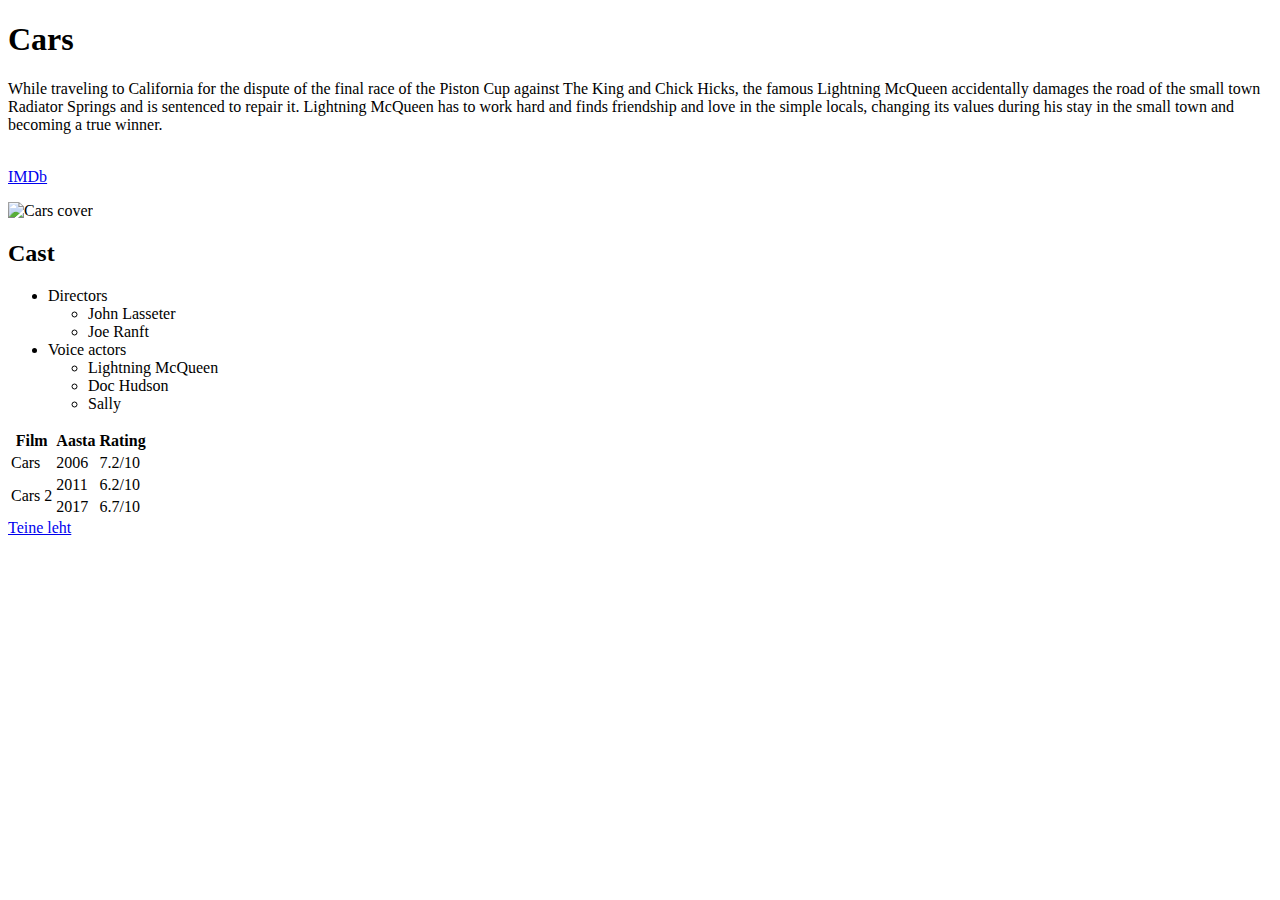
==== index.html @ 6261f151 "Esimene commit" ====
<!DOCTYPE html>
<html lang="en">
<head>
    <meta charset="UTF-8">
    <title>Cars</title>
</head>
<body>

    <h1>Cars</h1>
    <p>While traveling to California for the dispute of the final race of the Piston Cup against The King and Chick Hicks, the famous Lightning McQueen accidentally damages the road of the small town Radiator Springs and is sentenced to repair it. Lightning McQueen has to work hard and finds friendship and love in the simple locals, changing its values during his stay in the small town and becoming a true winner.</p>
    <br>
    <a href="https://www.imdb.com/title/tt0317219/" target="_blank">IMDb</a>
    <p><img src="https://assets.whichcar.com.au/image/upload/s--uhCR6CO6--/v1/archive/motor-media/2172780/web-cars-cover.jpg" width="200" height="300" alt="Cars cover"></p>
    <h2>Cast</h2>
    <ul>
        <li>Directors
            <ul>
                <li>John Lasseter</li>
                <li>Joe Ranft</li>
            </ul>
        </li>
        <li>Voice actors
            <ul>
                <li>Lightning McQueen</li>
                <li>Doc Hudson</li>
                <li>Sally</li>
            </ul>
        </li>

        
    </ul>

    <table>
        <tr>
            <th>Film</th>
            <th>Aasta</th>
            <th>Rating</th>
        </tr>
        <tr>
            <td>Cars</td>
            <td>2006</td>
            <td>7.2/10</td>
        </tr>
        <tr>
            <td rowspan="2">Cars 2</td>
            <td>2011</td>
            <td>6.2/10</td>
        </tr>
        <tr>
            <td>2017</td>
            <td>6.7/10</td>
        </tr>
    </table>

    <a href="teine.html">Teine leht</a>


</body>
</html>
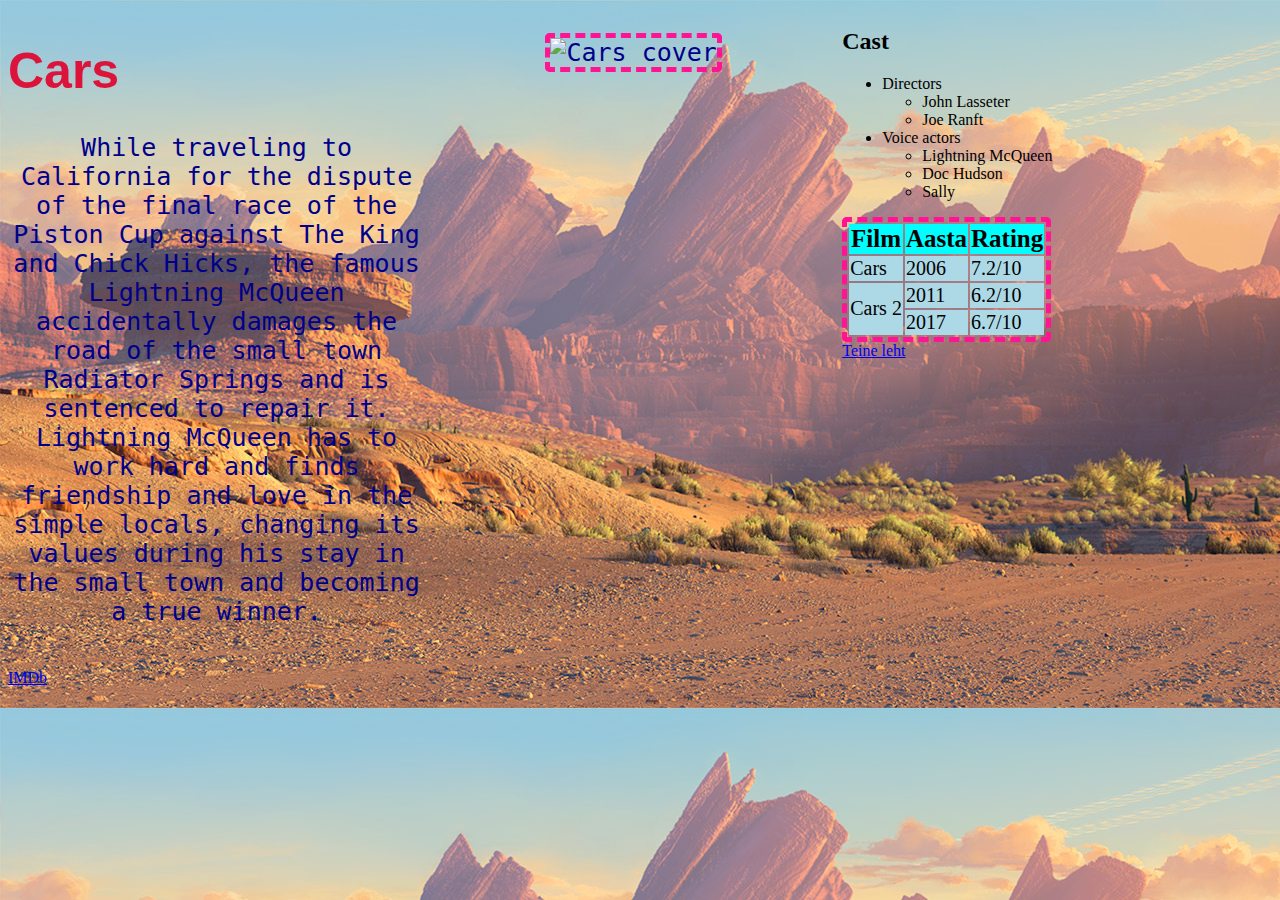
==== commit c0735124: "css" ====
--- a/index.html
+++ b/index.html
@@ -1,59 +1,63 @@
 <!DOCTYPE html>
 <html lang="en">
-<head>
-    <meta charset="UTF-8">
-    <title>Cars</title>
-</head>
-<body>
-
-    <h1>Cars</h1>
-    <p>While traveling to California for the dispute of the final race of the Piston Cup against The King and Chick Hicks, the famous Lightning McQueen accidentally damages the road of the small town Radiator Springs and is sentenced to repair it. Lightning McQueen has to work hard and finds friendship and love in the simple locals, changing its values during his stay in the small town and becoming a true winner.</p>
-    <br>
-    <a href="https://www.imdb.com/title/tt0317219/" target="_blank">IMDb</a>
-    <p><img src="https://assets.whichcar.com.au/image/upload/s--uhCR6CO6--/v1/archive/motor-media/2172780/web-cars-cover.jpg" width="200" height="300" alt="Cars cover"></p>
-    <h2>Cast</h2>
-    <ul>
-        <li>Directors
+    <head>
+        <meta charset="UTF-8">
+        <title>Cars</title>
+        <link rel="stylesheet" type="text/css" href="styles.css">
+    </head>
+    <body>
+        <div>
+            <h1 id="pealkiri">Cars</h1>
+            <p>While traveling to California for the dispute of the final race of the Piston Cup against The King and Chick Hicks, the famous Lightning McQueen accidentally damages the road of the small town Radiator Springs and is sentenced to repair it. Lightning McQueen has to work hard and finds friendship and love in the simple locals, changing its values during his stay in the small town and becoming a true winner.</p>
+            <br>
+            <a href="https://www.imdb.com/title/tt0317219/" target="_blank">IMDb</a>
+        </div>
+        <div>
+            <p><img src="https://assets.whichcar.com.au/image/upload/s--uhCR6CO6--/v1/archive/motor-media/2172780/web-cars-cover.jpg" width="200" height="300" alt="Cars cover"></p>
+        </div>
+        <div>
+            <h2>Cast</h2>
             <ul>
-                <li>John Lasseter</li>
-                <li>Joe Ranft</li>
-            </ul>
-        </li>
-        <li>Voice actors
-            <ul>
-                <li>Lightning McQueen</li>
-                <li>Doc Hudson</li>
-                <li>Sally</li>
-            </ul>
-        </li>
-
-        
-    </ul>
-
-    <table>
-        <tr>
-            <th>Film</th>
-            <th>Aasta</th>
-            <th>Rating</th>
-        </tr>
-        <tr>
-            <td>Cars</td>
-            <td>2006</td>
-            <td>7.2/10</td>
-        </tr>
-        <tr>
-            <td rowspan="2">Cars 2</td>
-            <td>2011</td>
-            <td>6.2/10</td>
-        </tr>
-        <tr>
-            <td>2017</td>
-            <td>6.7/10</td>
-        </tr>
-    </table>
-
-    <a href="teine.html">Teine leht</a>
+                <li>Directors
+                    <ul>
+                        <li>John Lasseter</li>
+                        <li>Joe Ranft</li>
+                    </ul>
+                </li>
+                <li>Voice actors
+                    <ul>
+                        <li>Lightning McQueen</li>
+                        <li>Doc Hudson</li>
+                        <li>Sally</li>
+                    </ul>
+                </li>
 
 
-</body>
+            </ul>
+
+            <table>
+                <tr>
+                    <th>Film</th>
+                    <th>Aasta</th>
+                    <th>Rating</th>
+                </tr>
+                <tr>
+                    <td>Cars</td>
+                    <td>2006</td>
+                    <td>7.2/10</td>
+                </tr>
+                <tr>
+                    <td rowspan="2">Cars 2</td>
+                    <td>2011</td>
+                    <td>6.2/10</td>
+                </tr>
+                <tr>
+                    <td>2017</td>
+                    <td>6.7/10</td>
+                </tr>
+            </table>
+
+            <a href="teine.html">Teine leht</a>
+        </div>
+    </body>
 </html>--- a/styles.css
+++ b/styles.css
@@ -0,0 +1,43 @@
+#pealkiri {
+    font-weight: bold;
+    font-size: 50px;
+    font-family: "Comic Sans MS", sans-serif;
+    color: crimson;
+}
+
+p {
+    font-family: "Bauhaus 93", monospace;
+    color: darkblue;
+    text-align: center;
+    font-size: 25px;
+}
+
+img, table {
+    border-style: dashed;
+    border-color: deeppink;
+    border-width: 5px;
+    border-radius: 5px;
+}
+
+
+th {
+    background-color: cyan;
+    font-weight: bold;
+    font-size: 25px;
+    transition: background-color 1s;
+}
+
+th:hover {
+    background-color: darkgreen;
+}
+
+tr {
+    background-color: lightblue;
+    font-size: 20px;
+}
+
+body {
+    background-image: url("background.jpg");
+    display: grid;
+    grid-template-columns: 33% 33% 33%;
+}